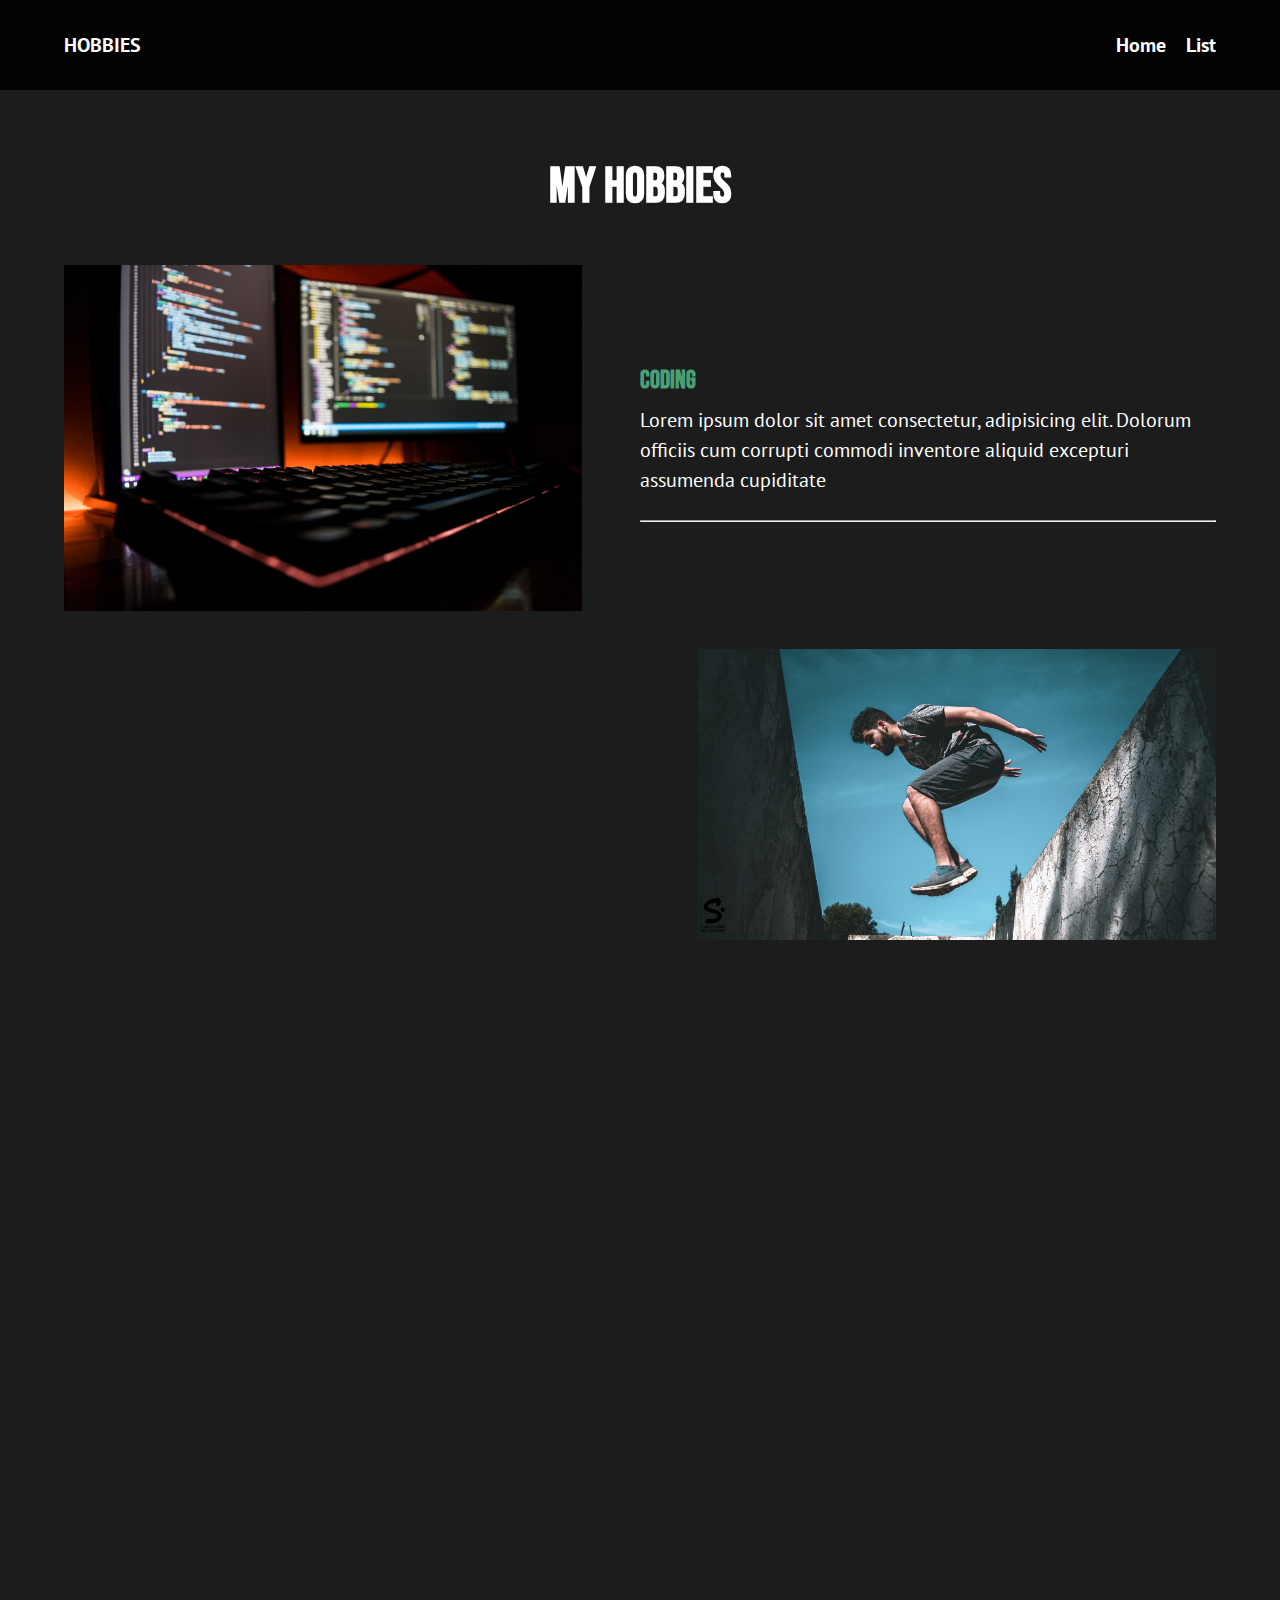
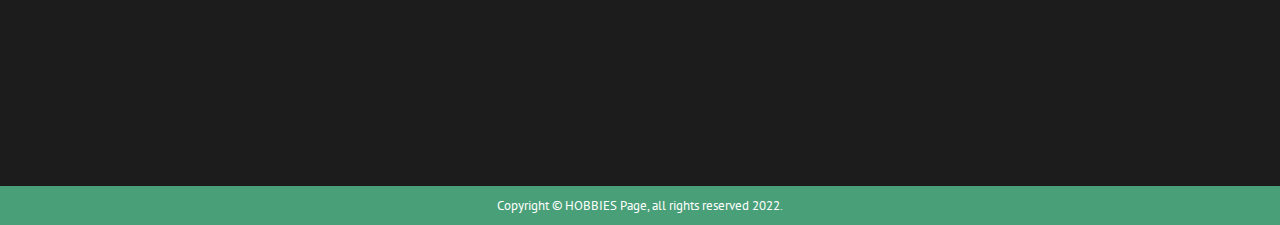
==== list.html @ 05577269 "." ====
<!DOCTYPE html>
<html lang="en">
<head>
    <meta charset="UTF-8">
    <meta http-equiv="X-UA-Compatible" content="IE=edge">
    <meta name="viewport" content="width=device-width, initial-scale=1.0">
    <title>My Hobbies</title>

    <link rel="stylesheet" href="css/styles.css">

    <!--Google fonts-->
    <link rel="preconnect" href="https://fonts.googleapis.com">
    <link rel="preconnect" href="https://fonts.gstatic.com" crossorigin>
    <link href="https://fonts.googleapis.com/css2?family=Bebas+Neue&family=PT+Sans:wght@400;700&display=swap" rel="stylesheet">
</head>
<body>

    <header class="secondary-header">
        <div class="container">
            <div class="navbar">
                <div class="logo"><h4><a href="./index.html">HOBBIES</a></h4></div>
                <nav class="main-nav">
                    <ul>
                        <li><a href="./index.html">Home</a></li>
                        <li><a href="#">List</a></li>
                    </ul>
                </nav>
            </div>
        </div>

    </header>

    <main class="hobbies-page">
        <div class="container">
            <section class="hobbies">
                <h2>My Hobbies</h2>

                <ul class="hobbies-container">
                    <li class="hobby">
                        <div class="img slide-in from-left">
                            <img src="./images/coding.jpg" alt="">
                        </div>
                        <div class="hobby-info slide-in from-right">
                            <h3>Coding</h3>
                            <p>Lorem ipsum dolor sit amet consectetur, adipisicing elit. Dolorum officiis cum corrupti commodi inventore aliquid excepturi assumenda cupiditate</p>
                            <hr>
                        </div>

                    </li>

                    <li class="hobby">
                        <div class="img slide-in from-right">
                            <img src="./images/parkour.jpg" alt="">
                        </div>
                        <div class="hobby-info slide-in from-left">
                            <h3>Parkour</h3>
                            <p>Lorem ipsum dolor sit amet consectetur, adipisicing elit. Dolorum officiis cum corrupti commodi inventore aliquid excepturi assumenda cupiditate</p>
                            <hr>
                        </div>
                    </li>

                    <li class="hobby">
                        <div class="img slide-in from-left">
                            <img src="./images/travel.jpg" alt="">
                        </div>
                        <div class="hobby-info slide-in from-right">
                            <h3>Travel</h3>
                            <p>Lorem ipsum dolor sit amet consectetur, adipisicing elit. Dolorum officiis cum corrupti commodi inventore aliquid excepturi assumenda cupiditate</p>
                            <hr>
                        </div>
                    </li>

                    <li class="hobby">
                        <div class="img slide-in from-right">
                            <img src="./images/gym.jpg" alt="">
                        </div>
                        <div class="hobby-info slide-in from-left">
                            <h3>Gym</h3>
                            <p>Lorem ipsum dolor sit amet consectetur, adipisicing elit. Dolorum officiis cum corrupti commodi inventore aliquid excepturi assumenda cupiditate</p>
                            <hr>
                        </div>
                    </li>
                </ul>

                
            </section>
        </div>
    </main>

    <footer>
        <div class="container">
            <div class="copyright">
                <p class="col-lg-10 mt-4">Copyright &copy; HOBBIES Page, all rights reserved 2022.
            </div>
            
        </div>
    </footer>

    <script src="./js/main.js"></script>
    
</body>
</html>
---- css/styles.css ----
/*
font-family: 'Bebas Neue', cursive;
font-family: 'PT Sans', sans-serif;
*/

/** Gobals **/
*,
*::before,
*::after {
  -webkit-box-sizing: border-box;
          box-sizing: border-box;
  margin: 0;
  padding: 0;
}

:root {
  /*Fonts styles*/
  --ff-primary: 'Bebas Neue', cursive;
  --ff-secondary: 'PT Sans', sans-serif;
  /*Font weights*/
  /*Font sizes*/
  --fs-h1: 4rem;
  --fs-h2: 3.5rem;
  --fs-h3: 2.25rem;
  --fs-pts: 3.5rem;
  --fs-body: 1.75rem;
  --fs-btn: 1.5rem;
  /*colors*/
  --clr-light: #FFFFFF;
  --clr-dark: #1C1C1C;
  --clr-accent: #49A078;
  --clr-hvr: #327053;
}

html {
  font-size: 62.5%;
  scroll-behavior: smooth;
}

body {
  font-size: var(--fs-body);
  color: var(--clr-light);
  font-family: var(--ff-secondary);
  background-color: var(--clr-dark);
  line-height: 1.5;
  overflow-x: hidden;
}

h1,
h2,
h3 {
  font-family: var(--ff-primary);
}

h1 {
  font-size: var(--fs-h1);
}

h2 {
  font-size: var(--fs-h2);
}

h3 {
  font-size: var(--fs-h3);
}

.container {
  max-width: 1400px;
  width: 90%;
  margin: 0 auto;
}



a {
  text-decoration: none;
  color: var(--clr-light);
}


ul {
  list-style: none;
}


img {
  width: 100%;
  height: 100%;
  
}

.btn{
  display: block;
  padding: 1rem 3rem;
  background-color: #49A078;
  border-radius: 50vw;
  font-weight: bold;
  font-size: var(--fs-btn);
  font-family: var(--ff-secondary);
  text-align: center;
  -webkit-transition: all 250ms ease-in-out;
  transition: all 250ms ease-in-out;
}

.btn:hover, .btn:focus{
  background-color: #327053;
}

@media screen and (min-width: 768px) {
  .btn{
    display: inline;
  }
}

@media screen and (min-width: 768px) {
  :root {
    /*Font sizes*/
    --fs-h1: 5rem;
    --fs-h2: 4rem;
    --fs-h3: 2.5rem;
    --fs-body: 2rem;
    --fs-btn: 1.75rem;
  }
}

@media screen and (min-width: 1024px) {
  :root {
    /*Font sizes*/
    --fs-h1: 6rem;
    --fs-h2: 5rem;
    --fs-h3: 2.5rem;
    --fs-pts: 4rem;
    --fs-body: 2rem;
  }
}

/***Utilities**/

.from-left{
  transform: translateX(-50%);
}

.from-right{
  transform: translateX(50%);
}

.from-left, .from-right{
  transition: 
    opacity 250ms ease-in, 
    transform 400ms ease-in;
  opacity: 0;
}

.from-left.appear, .from-right.appear{
  transform: translateX(0);
  opacity: 1;
}


/** Header **/
header{
    position: relative;
    min-height: 100vh;
}

.secondary-header{
  min-height: 10vh;
  background-color: #020202;
}



@media screen and (min-width: 768px) {
  header::before{
    position: absolute;
    content: '';
    top: 0;
    bottom: 0;
    width: 50%;
    background-image: url(../images/me.jpg);
    background-position: center center;
    background-repeat: no-repeat;
    background-size: cover;
    z-index: -100;
  }

  .secondary-header::before{
    background-image: none;
  }
}

/*nav bar*/

.navbar{
    display: flex;
    flex-direction: row;
    justify-content: space-between;
    align-items: center;
    min-height: 10vh;
}

.navbar .main-nav ul{
    display: flex;
    flex-direction: row;
    align-items: center;
    justify-content: space-between;
}

.navbar .main-nav ul li:first-child{
    margin-right: 2rem;
}

.navbar .main-nav ul li a{
    transition: color 250ms ease-in;
    font-weight: bold;
}

.navbar .main-nav ul li a:hover{
    color: var(--clr-hvr);
}

.banner{
  min-height: 90vh;
  padding: 0 2rem 0 4rem;
  display: flex;
  flex-direction: column;
  align-items: flex-start;
  justify-content: center;
}

.banner > *{
  margin-bottom: 2rem;
}

.banner h1 span{
  color: var(--clr-accent);
}

.banner p:first-child{
  font-weight: bold;
  font-size: var(--fs-h3);
}

@media screen and (min-width: 768px) {
  .banner{
    width: 50%;
    margin: 0 auto 0 50%;
  }
}



/** Main **/

/* Hobbies section */

.hobbies{
  padding: 4rem 0;
}

.hobbies h2{
  margin: 2rem 0 4rem 0;
  text-align: center;
  color: #49A078;
}

.hobbies .hobbies-list{
  display: flex;
  flex-direction: column;
  justify-content: space-between;
  align-items: center;
}

.hobbies .btn-container{
  text-align: right;
  margin-bottom: 2rem;
}

.hobbies .hobbies-list li{
  margin-bottom: 3rem;
}

.hobbies .hobbies-list li a .img{
  height: 35rem;
}

.hobbies .hobbies-list li a .img{
  width: 100%;
  height: 35rem;
  overflow: hidden;
  transition: transform 250ms ease-in-out;
  position: relative;
  z-index: 0;
}
.hobbies .hobbies-list li a .img .hobby-name{
  position: absolute;
  bottom: 20px;
  left: 0;
  width: 80%;
  z-index: 100;
  color: var(--clr-light);
  background-color: #49a077a1;
  padding: 1rem 0 1rem 2rem;
  border-bottom-right-radius: 10px;
  border-top-right-radius: 10px;
  font-weight: bold;
  font-size: var(--fs-h3);
  transition: transform 250ms ease-in-out;
  transform-origin: left;
}

.hobbies .hobbies-list li a .img img{
  transition: transform 250ms ease-in-out;
}

.hobbies .hobbies-list li a .img:hover img{
  transform: scale(1.1);
}
.hobbies .hobbies-list li a .img:hover .hobby-name{
  transform:scaleX(0)
}

@media screen and (min-width: 768px) {
  .hobbies .hobbies-list{
    display: flex;
    flex-direction: row;
    flex-wrap: wrap;
  }

  .hobbies .hobbies-list .coding-img, .hobbies .hobbies-list .gym-img{
    width: 39%;
  }
  .hobbies .hobbies-list .parkour-img, .hobbies .hobbies-list .traveling-img{
    width: 59%;
  }

  
}


/** Footer **/

footer{
  background-color: #49A078;
  padding: 1rem 0;
  text-align: center;
  font-size: 1.3rem;
}



/**** Hobies page **/

.hobbies-page h2{
  color: var(--clr-light);
}
.hobbies-page h3{
  color: var(--clr-accent);
}

.hobbies-container .hobby{
  display: flex;
  flex-direction: column;
  margin-bottom: 3rem;
}

.hobbies-container .hobby .hobby-info{
  padding: 2rem 0;
  
}

.hobbies-container .hobby .hobby-info hr{
  color: var(--clr-accent);
  margin-top: 2rem;
}

@media screen and (min-width: 768px) {
  .hobbies-container .hobby{
    display: flex;
    flex-direction: row;
    justify-content: space-between;
    align-items: center;
    height: 100%;
  }

  .hobbies-container .hobby .img{
    width: 45%;
  }

  .hobbies-container .hobby .hobby-info{
    width: 50%;
    min-height: 20rem;
    display: flex;
    flex-direction: column;
    justify-content: space-between;
  }

  .hobbies-container .hobby:nth-child(2n+2) .img{
    order: 2;
  }

  

  
}
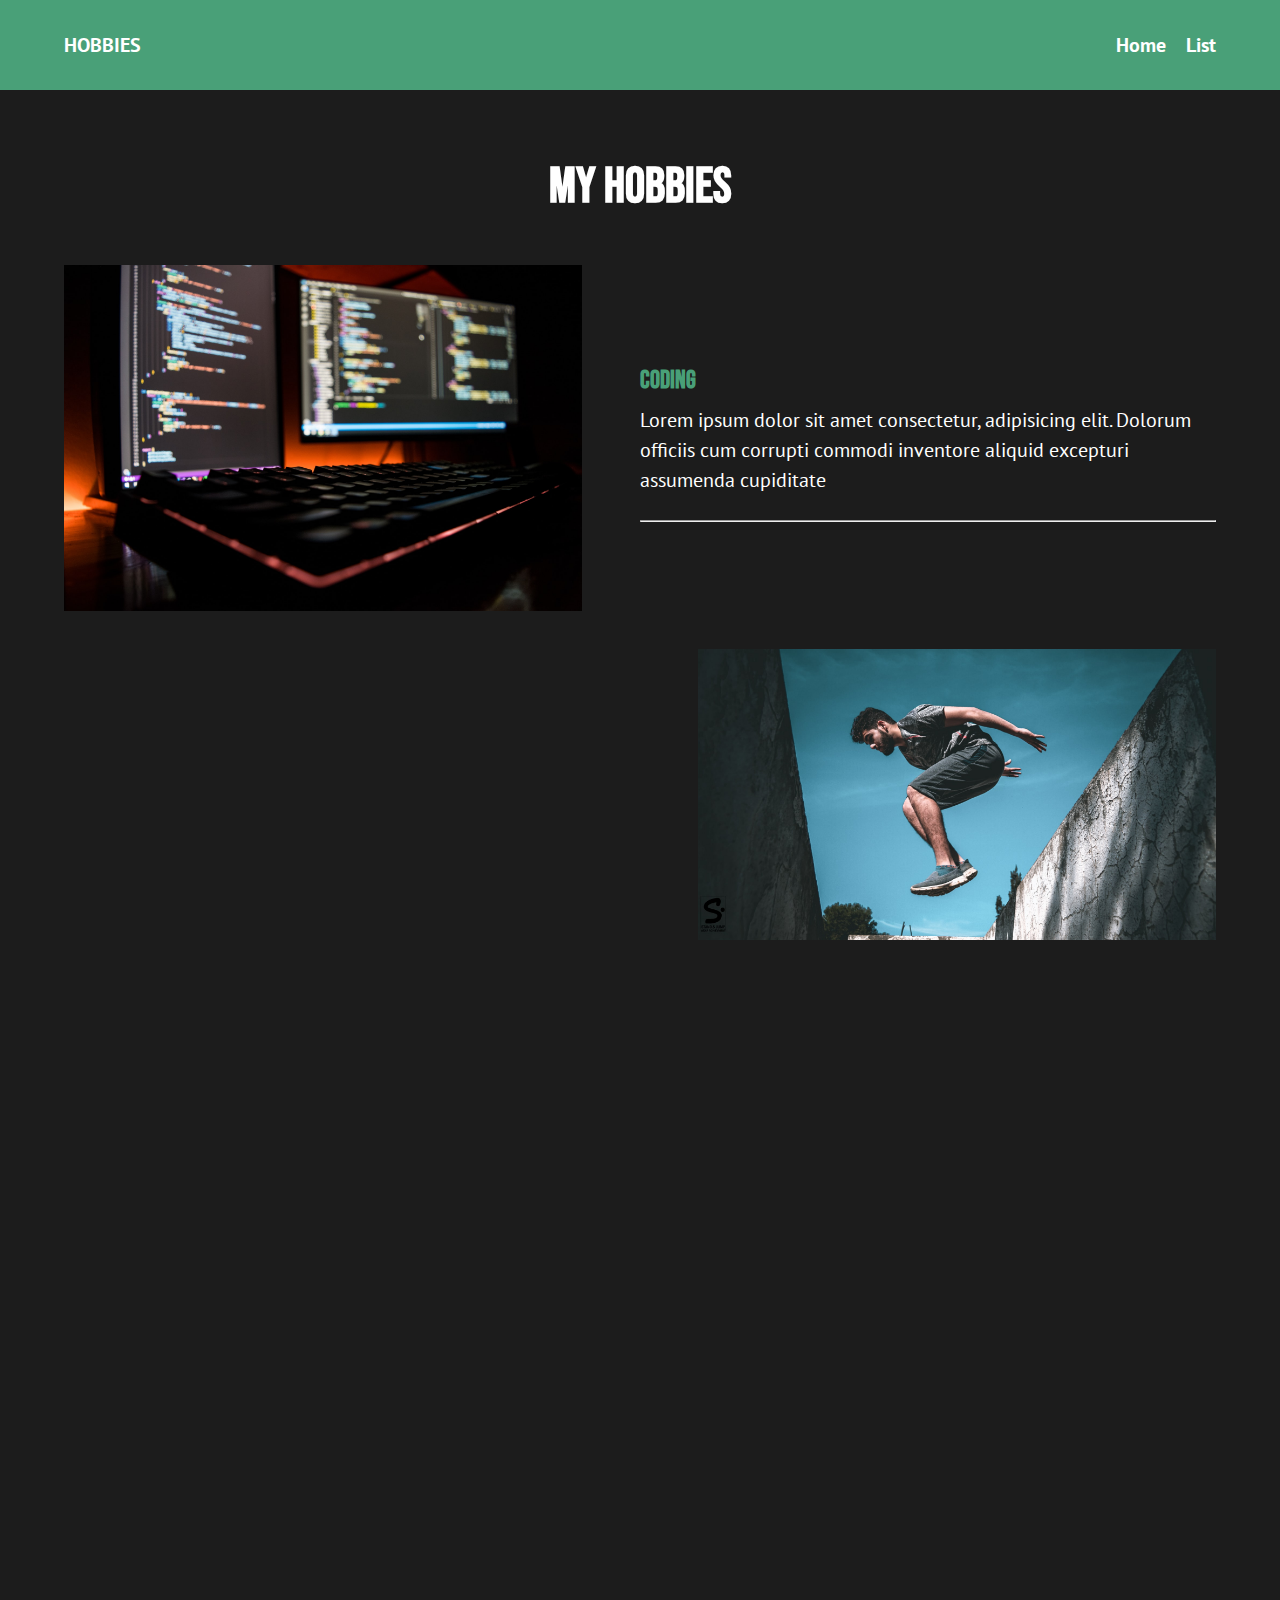
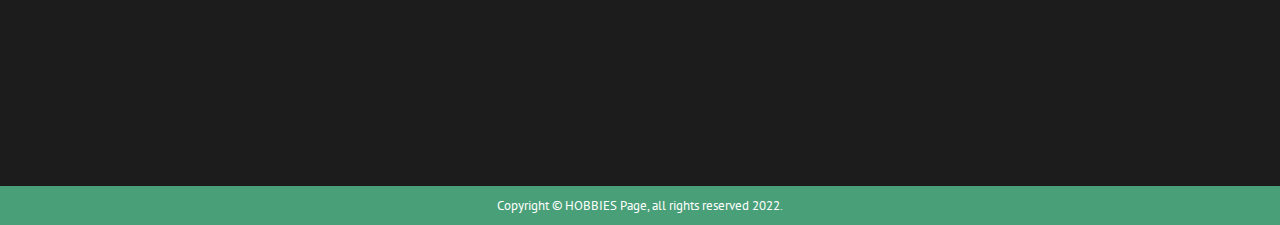
==== commit ea2135bf: "." ====
--- a/list.html
+++ b/list.html
@@ -14,6 +14,15 @@
     <link href="https://fonts.googleapis.com/css2?family=Bebas+Neue&family=PT+Sans:wght@400;700&display=swap" rel="stylesheet">
 </head>
 <body>
+
+    <div class="preloader">
+        <div class="preloader-outter">
+            <div class="preloader-inner">
+                <div class="preloader-filler"></div>
+            </div>
+
+        </div>
+    </div>
 
     <header class="secondary-header">
         <div class="container">
--- a/css/styles.css
+++ b/css/styles.css
@@ -44,6 +44,7 @@
   background-color: var(--clr-dark);
   line-height: 1.5;
   overflow-x: hidden;
+  position: relative;
 }
 
 h1,
@@ -156,6 +157,10 @@
   opacity: 1;
 }
 
+.no-scroll{
+  overflow: hidden;
+}
+
 
 /** Header **/
 header{
@@ -165,7 +170,7 @@
 
 .secondary-header{
   min-height: 10vh;
-  background-color: #020202;
+  background-color: var(--clr-accent);
 }
 
 
@@ -398,8 +403,71 @@
   .hobbies-container .hobby:nth-child(2n+2) .img{
     order: 2;
   }
-
+}
+
+
+/*Pre loader*/
+
+.preloader{
+  background-color: #1C1C1C;
+  position: fixed;
+  top: 0;
+  width: 100%;
+  height: 100vh;
+  z-index: 999;
+  display: flex;
+  flex-direction: column;
+  align-items: center;
+  justify-content: center;
+  transition: opacity 500ms ease;
   
-
+}
+
+.preloader-outter{
+  width: 15rem;
+  height: 15rem;
+  border-radius: 10px;
+  background-color: var(--clr-accent);
+  display: flex;
+  flex-direction: column;
+  align-items: center;
+  justify-content: center;
+  animation: loader 3s infinite ease;
   
+}
+
+.preloader-inner{
+  width: 12.5rem;
+  height: 12.5rem;
+  border-radius: 10px;
+  background-color: #1C1C1C;
+}
+
+.preloader-filler{
+  width: 100%;
+  height: 100%;
+  background-color: var(--clr-accent);
+  border: 2px solid var(--clr-accent);
+  animation: filler 3s infinite ease;
+}
+
+@keyframes loader{
+  0%{transform: rotate(0deg);}
+  25%{transform: rotate(180deg);}
+  50%{transform: rotate(180deg);}
+  75%{transform: rotate(360deg);}
+  100%{transform: rotate(360deg);}
+}
+
+@keyframes filler{
+  0%{height: 0;}
+  25%{height: 0;}
+  50%{height: 100%;}
+  75%{height: 100%;}
+  100%{height: 0;}
+}
+
+.preloader-finish{
+  opacity: 0;
+  pointer-events: none;
 }